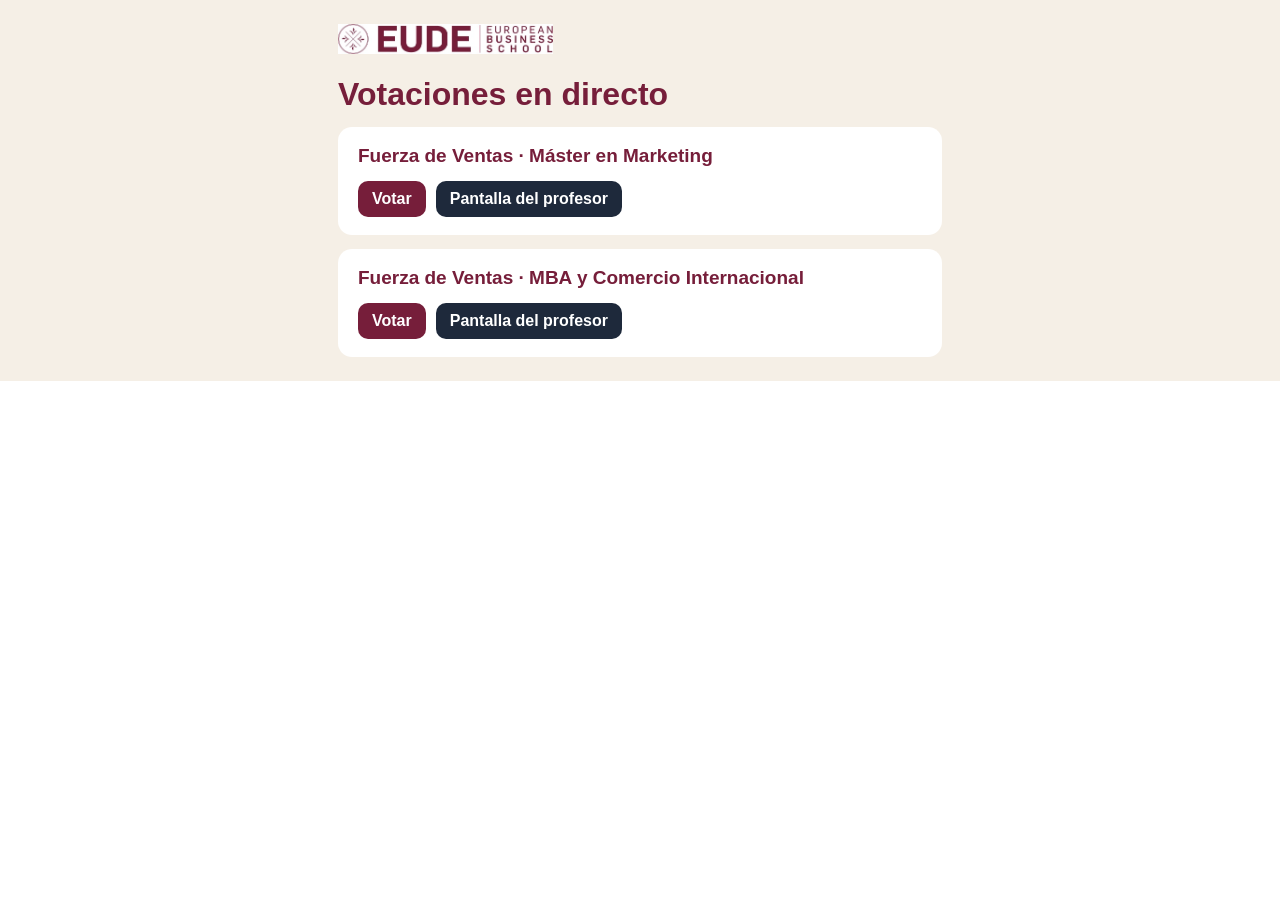
==== index.html @ 7ec2a4d7 "Web de votación en directo EUDE (alumno + pantalla del profesor) Co-Authored-By: Claude Opus 5.5 <no" ====
<!DOCTYPE html>
<html lang="es"><head><meta charset="utf-8"><meta name="viewport" content="width=device-width, initial-scale=1">
<title>Votaciones · EUDE Business School</title><link rel="stylesheet" href="/estilos.css">
<style>body{background:var(--crema)}.w{max-width:640px;margin:0 auto;padding:24px 18px}.c{background:#fff;border-radius:14px;padding:18px 20px;margin-top:14px}
.c h2{margin:0 0 8px;color:var(--burdeos);font-size:19px}.c a{display:inline-block;margin:6px 10px 0 0;padding:9px 14px;border-radius:10px;background:var(--burdeos);color:#fff;text-decoration:none;font-weight:700}
.c a.s{background:var(--navy)}</style></head>
<body><div class="w"><img src="/img/eude.jpg" alt="EUDE" style="height:30px">
<h1 class="titulo" style="margin-top:18px">Votaciones en directo</h1>
<div class="c"><h2>Fuerza de Ventas · Máster en Marketing</h2><a href="/mkt">Votar</a><a class="s" href="/pantalla/mkt">Pantalla del profesor</a></div>
<div class="c"><h2>Fuerza de Ventas · MBA y Comercio Internacional</h2><a href="/mba">Votar</a><a class="s" href="/pantalla/mba">Pantalla del profesor</a></div>
</div></body></html>
---- estilos.css ----
:root {
  --burdeos: #761E3A;
  --burdeos-2: #8E2747;
  --oro: #C9A227;
  --oro-claro: #F3E7BF;
  --navy: #1E293B;
  --crema: #F5EFE6;
  --gris: #6B7280;
  --blanco: #FFFFFF;
  --verde: #2F7D4F;
  font-family: Calibri, Carlito, Lato, "Segoe UI", Roboto, Arial, sans-serif;
}
* { box-sizing: border-box; }
html, body { margin: 0; padding: 0; background: var(--blanco); color: var(--navy); }
button { font-family: inherit; }

.cab { display: flex; align-items: center; justify-content: space-between; }
.cab img.eude { height: 100%; max-height: 34px; }
.cab img.we { max-height: 18px; }
.eyebrow { color: var(--oro); font-weight: 700; text-transform: uppercase; letter-spacing: .02em; }
.titulo { color: var(--burdeos); font-weight: 700; margin: 0; line-height: 1.15; }

.card-navy { background: var(--navy); color: #fff; border-radius: 18px; }
.card-crema { background: var(--crema); border-radius: 12px; }
.letra { display: inline-flex; align-items: center; justify-content: center; border-radius: 50%;
  background: var(--burdeos); color: var(--oro); font-weight: 700; flex: none; }
.pregunta { color: var(--oro); font-style: italic; font-weight: 700; }
.oculto { display: none !important; }
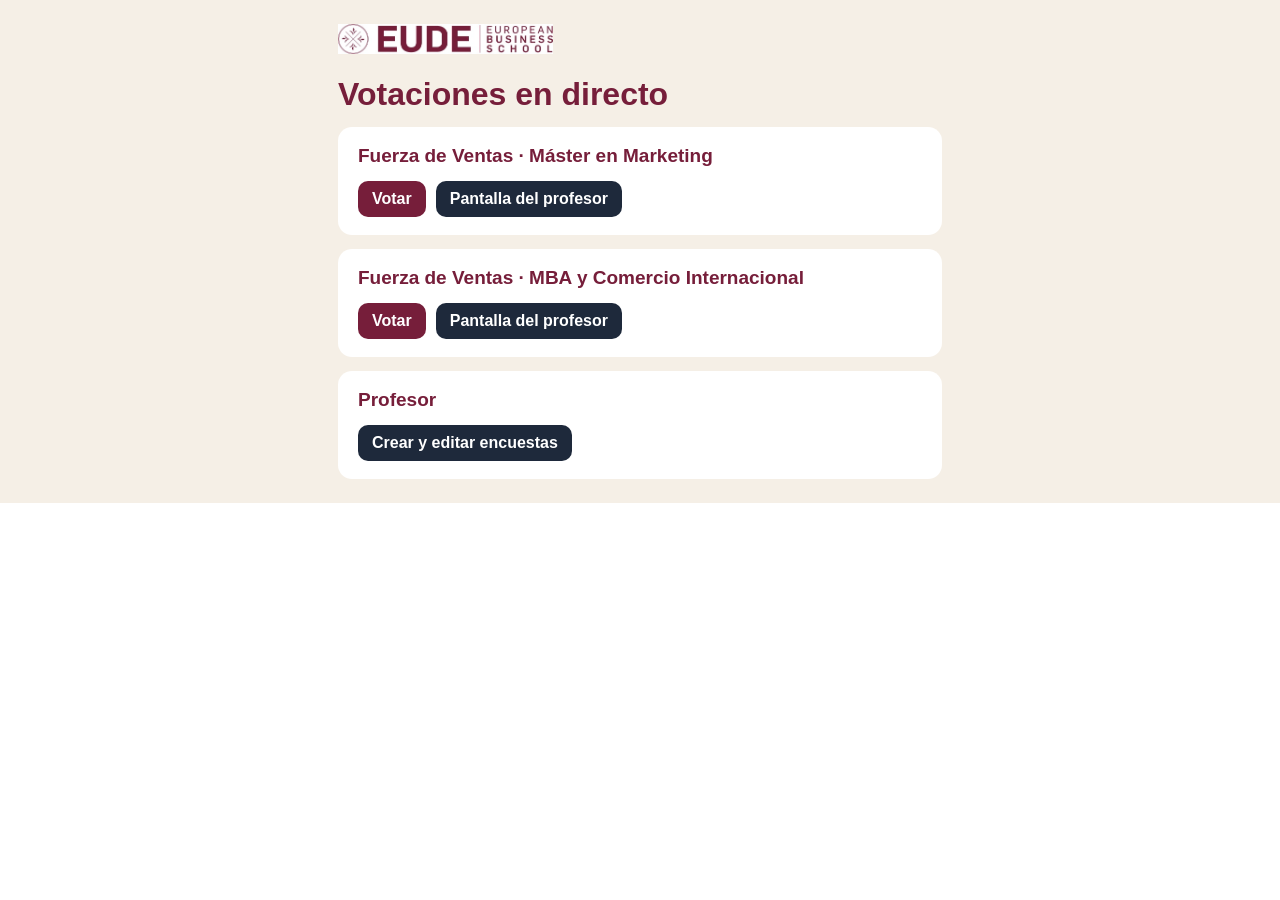
==== commit 96f82445: "Página de administración de encuestas y textos dinámicos Co-Authored-By: Claude Opus 5.5 <noreply@an" ====
--- a/index.html
+++ b/index.html
@@ -8,4 +8,5 @@
 <h1 class="titulo" style="margin-top:18px">Votaciones en directo</h1>
 <div class="c"><h2>Fuerza de Ventas · Máster en Marketing</h2><a href="/mkt">Votar</a><a class="s" href="/pantalla/mkt">Pantalla del profesor</a></div>
 <div class="c"><h2>Fuerza de Ventas · MBA y Comercio Internacional</h2><a href="/mba">Votar</a><a class="s" href="/pantalla/mba">Pantalla del profesor</a></div>
+<div class="c"><h2>Profesor</h2><a class="s" href="/admin">Crear y editar encuestas</a></div>
 </div></body></html>
